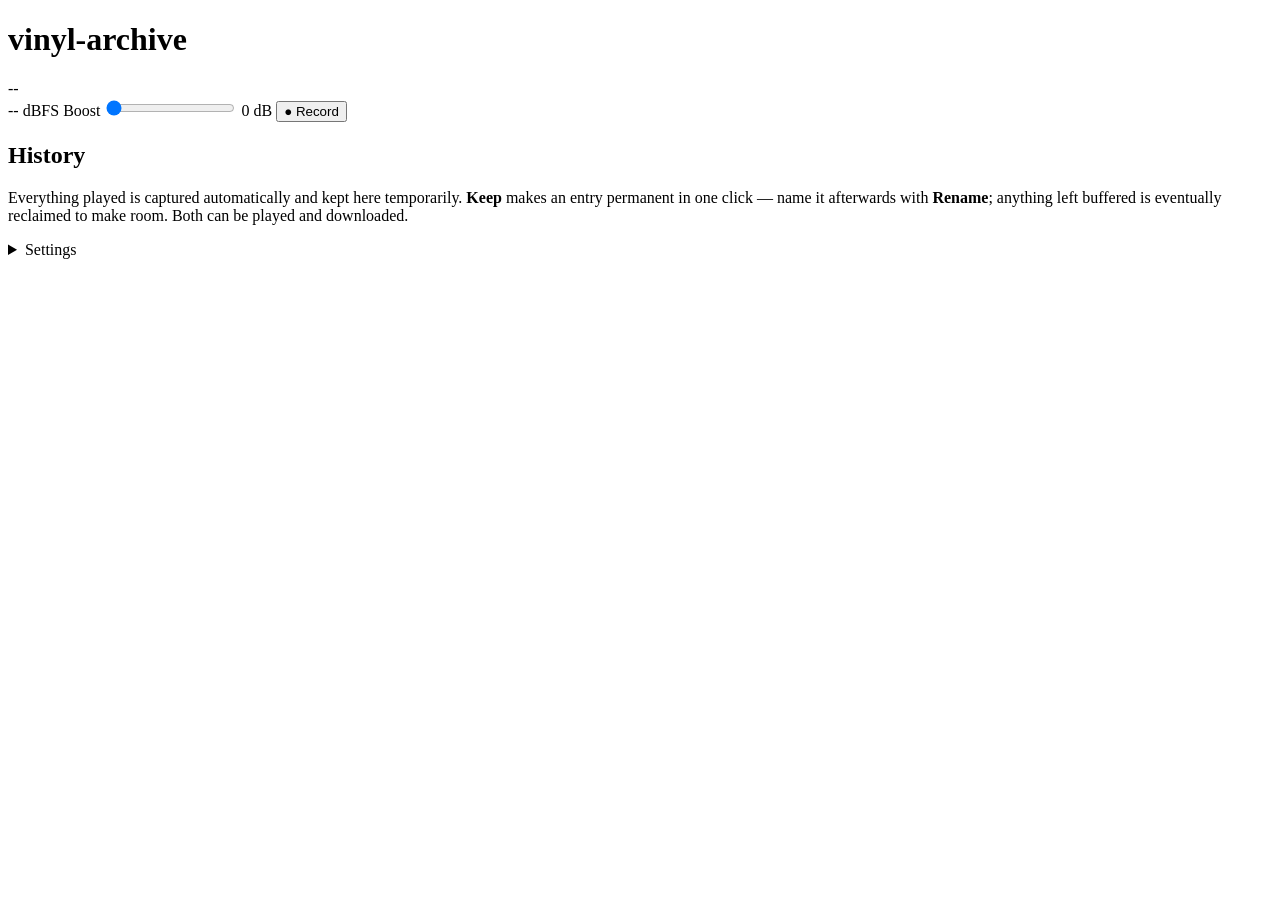
==== vinyl_archive/web/static/index.html @ c11b5b74 "feat: keep in one click, name it later with rename" ====
<!DOCTYPE html>
<html lang="en">
<head>
<meta charset="utf-8">
<meta name="viewport" content="width=device-width, initial-scale=1">
<title>vinyl-archive</title>
<link rel="stylesheet" href="/static/style.css">
</head>
<body>
<header>
  <h1>vinyl-archive</h1>
  <div id="status-bar">
    <span id="capture-state" class="badge">--</span>
    <div class="meter" title="Input level">
      <div id="level-bar" class="meter-fill"></div>
    </div>
    <span id="level-text" class="mono">-- dBFS</span>
    <span id="buffer-text" class="dim"></span>
    <span class="spacer"></span>
    <label id="gain-control" title="Playback boost. Applied on the way to the
speakers only — the stored audio is never modified. Line-in from a phono stage
sits well below full scale, so a few dB here just matches it to other players.
Above 0 dB, already-loud passages can clip on output.">
      <span class="dim">Boost</span>
      <input id="gain" type="range" min="0" max="24" step="1" value="0">
      <span id="gain-text" class="mono">0 dB</span>
    </label>
    <button id="btn-rec" class="rec">● Record</button>
    <button id="btn-rec-stop" class="danger" hidden>■ Stop recording</button>
  </div>
</header>

<main>
  <section>
    <h2>History</h2>
    <p class="dim legend">Everything played is captured automatically and kept
    here temporarily. <b>Keep</b> makes an entry permanent in one click —
    name it afterwards with <b>Rename</b>; anything left buffered is
    eventually reclaimed to make room. Both can be played and downloaded.</p>
    <div id="history" class="list"></div>
  </section>

  <section>
    <details id="settings">
      <summary>Settings</summary>
      <form id="settings-form">
        <h3>Detection</h3>
        <div class="fields">
          <label>Start threshold (dBFS)
            <input type="number" step="0.5" name="start_threshold_dbfs"></label>
          <label>Stop threshold (dBFS)
            <input type="number" step="0.5" name="stop_threshold_dbfs"></label>
          <label>Start hold (s)
            <input type="number" step="0.1" min="0" name="start_hold_seconds"></label>
          <label>End silence (s)
            <input type="number" step="1" min="1" name="end_silence_seconds"></label>
          <label>Pre-roll (s)
            <input type="number" step="0.1" min="0" name="preroll_seconds"></label>
          <label>Post-roll (s)
            <input type="number" step="0.1" min="0" name="postroll_seconds"></label>
          <label>Min session (s)
            <input type="number" step="1" min="0" name="min_session_seconds"></label>
          <label>Analysis block (ms)
            <input type="number" step="10" min="10" max="1000" name="block_ms"></label>
          <label class="check">
            <input type="checkbox" name="silence_gating">
            Silence gating (write to disk only while a session is open)</label>
        </div>

        <h3>Input</h3>
        <div class="fields">
          <label>ALSA device
            <input type="text" name="device" placeholder="hw:CARD=CODEC"></label>
          <label>Sample rate (Hz)
            <input type="number" step="1000" name="sample_rate"></label>
          <label>Channels
            <input type="number" step="1" min="1" max="8" name="channels"></label>
          <label>Bit depth
            <select name="bit_depth">
              <option value="16">16-bit</option>
              <option value="24">24-bit</option>
            </select></label>
        </div>
        <p class="dim">The device is switched immediately. Sample rate,
        channels and bit depth take effect after a service restart — the
        buffer cannot mix formats, so its current contents are discarded then.
        Saved recordings are never affected.</p>

        <h3>Buffer</h3>
        <div class="fields">
          <label>Segment length (s)
            <input type="number" step="5" min="1" max="600" name="segment_seconds"></label>
          <label>Max segments
            <input type="number" step="10" min="2" name="max_segments"></label>
          <label>Released grace (s)
            <input type="number" step="10" min="0" name="released_grace_seconds"></label>
          <label>Min free disk (MB)
            <input type="number" step="128" min="0" name="min_free_mb"></label>
        </div>
        <p class="dim">Segment length × max segments is how far back the
        history reaches. Segments already on disk keep their own length, so
        changes apply from the next rotation.</p>

        <h3>Resilience</h3>
        <div class="fields">
          <label>Restart backoff min (s)
            <input type="number" step="0.5" min="0.1" name="restart_backoff_min_s"></label>
          <label>Restart backoff max (s)
            <input type="number" step="0.5" min="0.1" name="restart_backoff_max_s"></label>
          <label class="check">
            <input type="checkbox" name="auto_start">
            Start capturing on boot</label>
        </div>

        <div class="form-actions">
          <button type="submit">Apply</button>
          <span id="settings-msg" class="dim"></span>
        </div>
      </form>

      <p class="dim">Not editable here: <code>[server]</code> host/port and
      <code>[paths]</code> live in <code>config.toml</code> (a wrong binding
      would lock this page out, and the settings store itself lives under
      <code>data_dir</code>), and <code>[capture] command</code> stays
      file-only because this UI has no authentication.</p>

      <div id="capture-control">
        <button id="btn-start" hidden class="secondary">Resume continuous capture</button>
        <button id="btn-stop" hidden class="secondary">Pause continuous capture</button>
        <span class="dim">Pausing stops the automatic backup entirely.</span>
      </div>
    </details>
  </section>
</main>

<footer>
  <span id="disk-text" class="dim"></span>
</footer>

<script src="/static/app.js"></script>
</body>
</html>
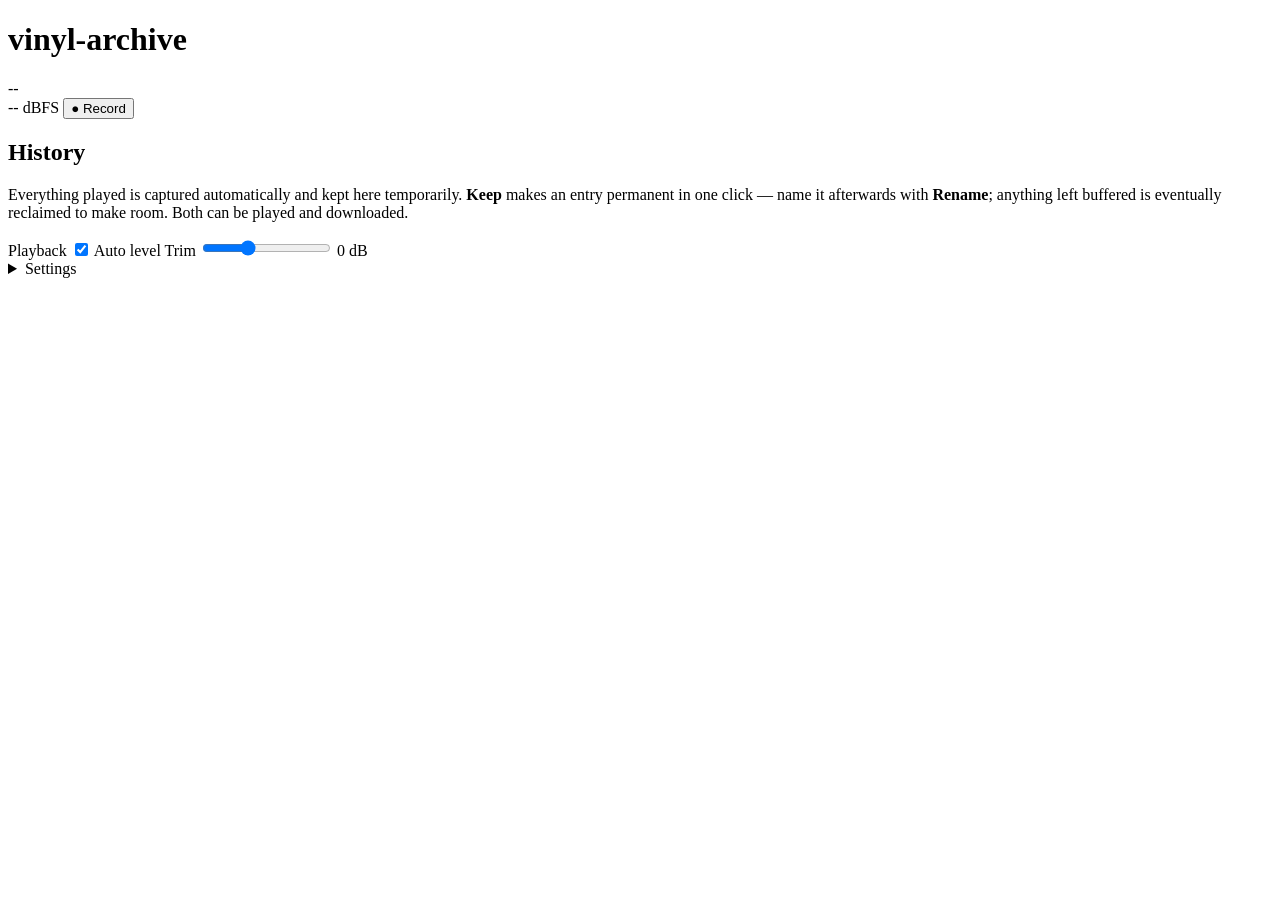
==== commit 71609ae2: "feat: level playback per entry from levels measured at write time" ====
--- a/vinyl_archive/web/static/index.html
+++ b/vinyl_archive/web/static/index.html
@@ -17,14 +17,6 @@
     <span id="level-text" class="mono">-- dBFS</span>
     <span id="buffer-text" class="dim"></span>
     <span class="spacer"></span>
-    <label id="gain-control" title="Playback boost. Applied on the way to the
-speakers only — the stored audio is never modified. Line-in from a phono stage
-sits well below full scale, so a few dB here just matches it to other players.
-Above 0 dB, already-loud passages can clip on output.">
-      <span class="dim">Boost</span>
-      <input id="gain" type="range" min="0" max="24" step="1" value="0">
-      <span id="gain-text" class="mono">0 dB</span>
-    </label>
     <button id="btn-rec" class="rec">● Record</button>
     <button id="btn-rec-stop" class="danger" hidden>■ Stop recording</button>
   </div>
@@ -37,6 +29,24 @@
     here temporarily. <b>Keep</b> makes an entry permanent in one click —
     name it afterwards with <b>Rename</b>; anything left buffered is
     eventually reclaimed to make room. Both can be played and downloaded.</p>
+    <div id="playback-bar">
+      <span class="dim">Playback</span>
+      <label class="check" title="Levels each entry on the way to the speakers
+so records cut at different levels play back equally loud. Measured while the
+audio was captured: the RMS is aimed at -18 dBFS, backing off if that would
+push the loudest sample past -1 dBFS. The stored file is never modified — a
+download is always the untouched transfer.">
+        <input type="checkbox" id="auto-level" checked>
+        Auto level
+      </label>
+      <label id="gain-control" title="Manual offset on top of auto level, for
+when a transfer still sits wrong. Above 0 dB with auto level off, already-loud
+passages can clip on output.">
+        <span class="dim">Trim</span>
+        <input id="gain" type="range" min="-12" max="24" step="1" value="0">
+        <span id="gain-text" class="mono">0 dB</span>
+      </label>
+    </div>
     <div id="history" class="list"></div>
   </section>
 
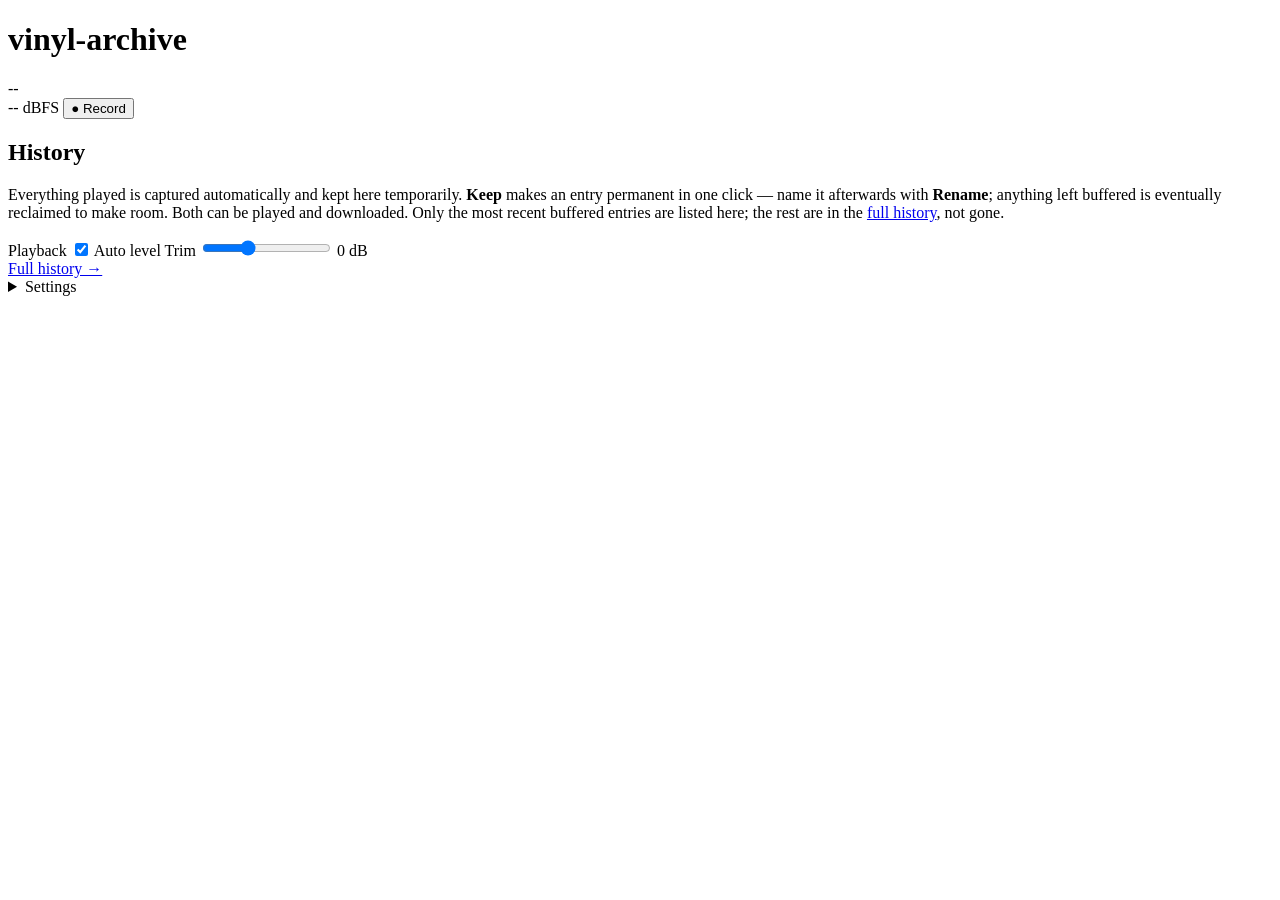
==== commit 96f05dad: "feat: make the front page a recency window, add a full history page The front page listed every buff" ====
--- a/vinyl_archive/web/static/index.html
+++ b/vinyl_archive/web/static/index.html
@@ -4,6 +4,21 @@
 <meta charset="utf-8">
 <meta name="viewport" content="width=device-width, initial-scale=1">
 <title>vinyl-archive</title>
+<meta name="theme-color" content="#16181d">
+<!-- Bookmarks and tabs. The .ico is at the site root because browsers ask for
+     /favicon.ico on their own, before they have parsed any of this. -->
+<link rel="icon" href="/favicon.ico" sizes="32x32">
+<link rel="icon" href="/static/icons/icon.svg" type="image/svg+xml">
+<!-- "Add to Home Screen". iOS ignores the manifest's icons and name, so the
+     apple-* tags below carry them; Android reads the manifest. -->
+<link rel="apple-touch-icon" href="/static/icons/apple-touch-icon.png">
+<link rel="manifest" href="/manifest.webmanifest">
+<meta name="apple-mobile-web-app-capable" content="yes">
+<meta name="mobile-web-app-capable" content="yes">
+<meta name="apple-mobile-web-app-title" content="Vinyl">
+<!-- "black", not "black-translucent": translucent puts the header under the
+     status bar and this layout has no safe-area padding to give it. -->
+<meta name="apple-mobile-web-app-status-bar-style" content="black">
 <link rel="stylesheet" href="/static/style.css">
 </head>
 <body>
@@ -28,7 +43,9 @@
     <p class="dim legend">Everything played is captured automatically and kept
     here temporarily. <b>Keep</b> makes an entry permanent in one click —
     name it afterwards with <b>Rename</b>; anything left buffered is
-    eventually reclaimed to make room. Both can be played and downloaded.</p>
+    eventually reclaimed to make room. Both can be played and downloaded.
+    Only the most recent buffered entries are listed here; the rest are in the
+    <a href="/history">full history</a>, not gone.</p>
     <div id="playback-bar">
       <span class="dim">Playback</span>
       <label class="check" title="Levels each entry on the way to the speakers
@@ -48,6 +65,7 @@
       </label>
     </div>
     <div id="history" class="list"></div>
+    <a class="more" href="/history">Full history →</a>
   </section>
 
   <section>
@@ -57,21 +75,21 @@
         <h3>Detection</h3>
         <div class="fields">
           <label>Start threshold (dBFS)
-            <input type="number" step="0.5" name="start_threshold_dbfs"></label>
+            <input type="number" step="any" min="-120" max="0" name="start_threshold_dbfs"></label>
           <label>Stop threshold (dBFS)
-            <input type="number" step="0.5" name="stop_threshold_dbfs"></label>
+            <input type="number" step="any" min="-120" max="0" name="stop_threshold_dbfs"></label>
           <label>Start hold (s)
-            <input type="number" step="0.1" min="0" name="start_hold_seconds"></label>
+            <input type="number" step="any" min="0" max="10" name="start_hold_seconds"></label>
           <label>End silence (s)
-            <input type="number" step="1" min="1" name="end_silence_seconds"></label>
+            <input type="number" step="any" min="1" max="600" name="end_silence_seconds"></label>
           <label>Pre-roll (s)
-            <input type="number" step="0.1" min="0" name="preroll_seconds"></label>
+            <input type="number" step="any" min="0" max="30" name="preroll_seconds"></label>
           <label>Post-roll (s)
-            <input type="number" step="0.1" min="0" name="postroll_seconds"></label>
+            <input type="number" step="any" min="0" max="60" name="postroll_seconds"></label>
           <label>Min session (s)
-            <input type="number" step="1" min="0" name="min_session_seconds"></label>
+            <input type="number" step="any" min="0" max="3600" name="min_session_seconds"></label>
           <label>Analysis block (ms)
-            <input type="number" step="10" min="10" max="1000" name="block_ms"></label>
+            <input type="number" step="1" min="10" max="1000" name="block_ms"></label>
           <label class="check">
             <input type="checkbox" name="silence_gating">
             Silence gating (write to disk only while a session is open)</label>
@@ -82,7 +100,7 @@
           <label>ALSA device
             <input type="text" name="device" placeholder="hw:CARD=CODEC"></label>
           <label>Sample rate (Hz)
-            <input type="number" step="1000" name="sample_rate"></label>
+            <input type="number" step="1" min="8000" max="192000" name="sample_rate"></label>
           <label>Channels
             <input type="number" step="1" min="1" max="8" name="channels"></label>
           <label>Bit depth
@@ -99,13 +117,13 @@
         <h3>Buffer</h3>
         <div class="fields">
           <label>Segment length (s)
-            <input type="number" step="5" min="1" max="600" name="segment_seconds"></label>
+            <input type="number" step="1" min="1" max="600" name="segment_seconds"></label>
           <label>Max segments
-            <input type="number" step="10" min="2" name="max_segments"></label>
+            <input type="number" step="1" min="2" max="100000" name="max_segments"></label>
           <label>Released grace (s)
-            <input type="number" step="10" min="0" name="released_grace_seconds"></label>
+            <input type="number" step="any" min="0" max="86400" name="released_grace_seconds"></label>
           <label>Min free disk (MB)
-            <input type="number" step="128" min="0" name="min_free_mb"></label>
+            <input type="number" step="1" min="0" max="1000000" name="min_free_mb"></label>
         </div>
         <p class="dim">Segment length × max segments is how far back the
         history reaches. Segments already on disk keep their own length, so
@@ -114,9 +132,9 @@
         <h3>Resilience</h3>
         <div class="fields">
           <label>Restart backoff min (s)
-            <input type="number" step="0.5" min="0.1" name="restart_backoff_min_s"></label>
+            <input type="number" step="any" min="0.1" max="60" name="restart_backoff_min_s"></label>
           <label>Restart backoff max (s)
-            <input type="number" step="0.5" min="0.1" name="restart_backoff_max_s"></label>
+            <input type="number" step="any" min="0.1" max="600" name="restart_backoff_max_s"></label>
           <label class="check">
             <input type="checkbox" name="auto_start">
             Start capturing on boot</label>
@@ -147,6 +165,7 @@
   <span id="disk-text" class="dim"></span>
 </footer>
 
+<script src="/static/common.js"></script>
 <script src="/static/app.js"></script>
 </body>
 </html>
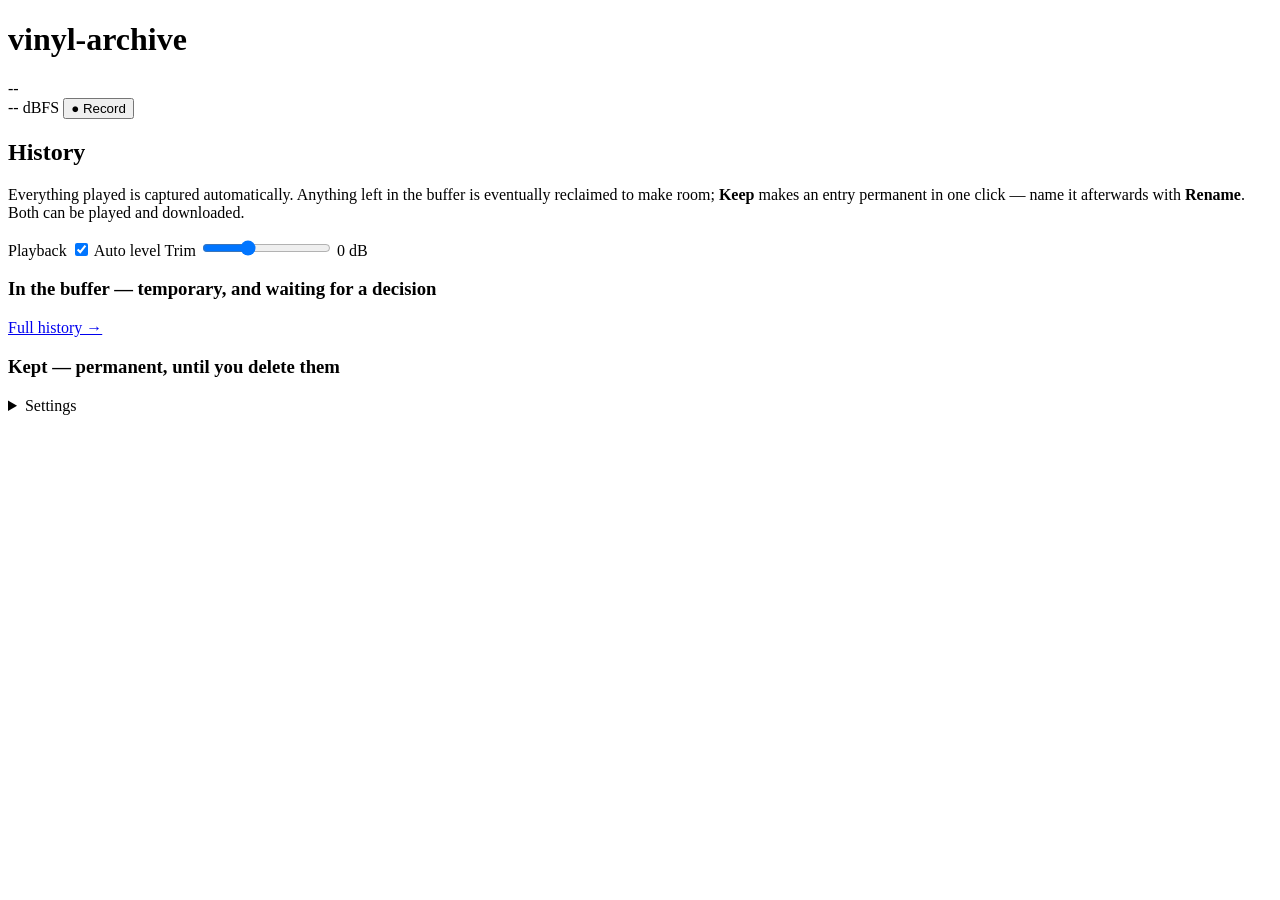
==== commit d3cf9bd0: "feat: browse the history by day, and split buffered from kept The front page mixed two things with d" ====
--- a/vinyl_archive/web/static/index.html
+++ b/vinyl_archive/web/static/index.html
@@ -40,12 +40,10 @@
 <main>
   <section>
     <h2>History</h2>
-    <p class="dim legend">Everything played is captured automatically and kept
-    here temporarily. <b>Keep</b> makes an entry permanent in one click —
-    name it afterwards with <b>Rename</b>; anything left buffered is
-    eventually reclaimed to make room. Both can be played and downloaded.
-    Only the most recent buffered entries are listed here; the rest are in the
-    <a href="/history">full history</a>, not gone.</p>
+    <p class="dim legend">Everything played is captured automatically. Anything
+    left in the buffer is eventually reclaimed to make room; <b>Keep</b> makes
+    an entry permanent in one click — name it afterwards with <b>Rename</b>.
+    Both can be played and downloaded.</p>
     <div id="playback-bar">
       <span class="dim">Playback</span>
       <label class="check" title="Levels each entry on the way to the speakers
@@ -64,8 +62,14 @@
         <span id="gain-text" class="mono">0 dB</span>
       </label>
     </div>
-    <div id="history" class="list"></div>
+    <h3 class="list-head">In the buffer
+      <span class="dim">— temporary, and waiting for a decision</span></h3>
+    <div id="buffered" class="list"></div>
     <a class="more" href="/history">Full history →</a>
+
+    <h3 class="list-head">Kept
+      <span class="dim">— permanent, until you delete them</span></h3>
+    <div id="kept" class="list"></div>
   </section>
 
   <section>
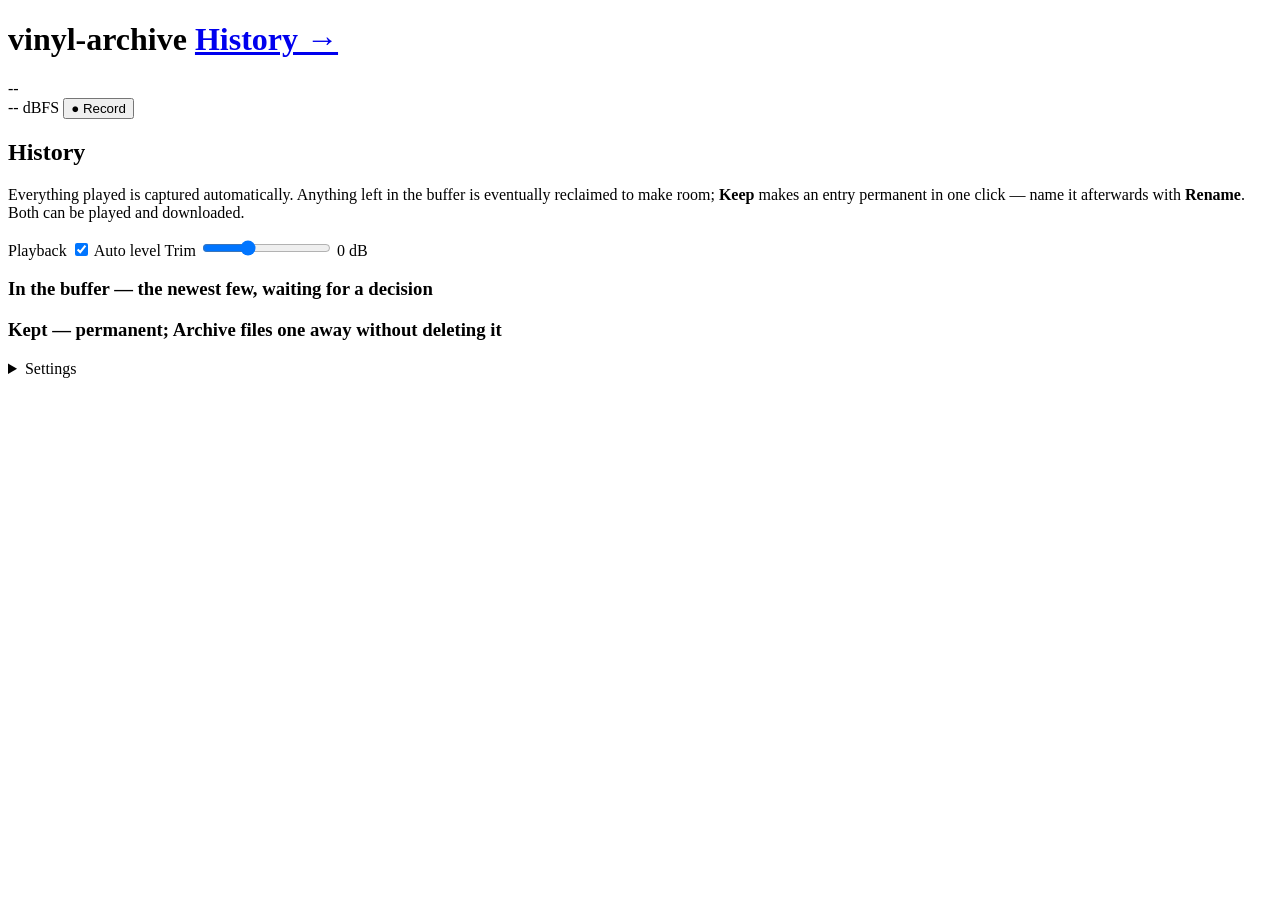
==== commit b8ad4e88: "feat: archive kept recordings, and scope the history to a month" ====
--- a/vinyl_archive/web/static/index.html
+++ b/vinyl_archive/web/static/index.html
@@ -23,7 +23,11 @@
 </head>
 <body>
 <header>
-  <h1>vinyl-archive</h1>
+  <!-- A page-level link, not part of either list below: both of them are
+       filtered views (a window over the buffer, and the kept entries that
+       have not been archived), and the full history is where the rest of
+       both live. -->
+  <h1>vinyl-archive <a class="nav" href="/history">History →</a></h1>
   <div id="status-bar">
     <span id="capture-state" class="badge">--</span>
     <div class="meter" title="Input level">
@@ -63,12 +67,12 @@
       </label>
     </div>
     <h3 class="list-head">In the buffer
-      <span class="dim">— temporary, and waiting for a decision</span></h3>
+      <span class="dim">— the newest few, waiting for a decision</span></h3>
     <div id="buffered" class="list"></div>
-    <a class="more" href="/history">Full history →</a>
 
     <h3 class="list-head">Kept
-      <span class="dim">— permanent, until you delete them</span></h3>
+      <span class="dim">— permanent; <b>Archive</b> files one away without
+      deleting it</span></h3>
     <div id="kept" class="list"></div>
   </section>
 
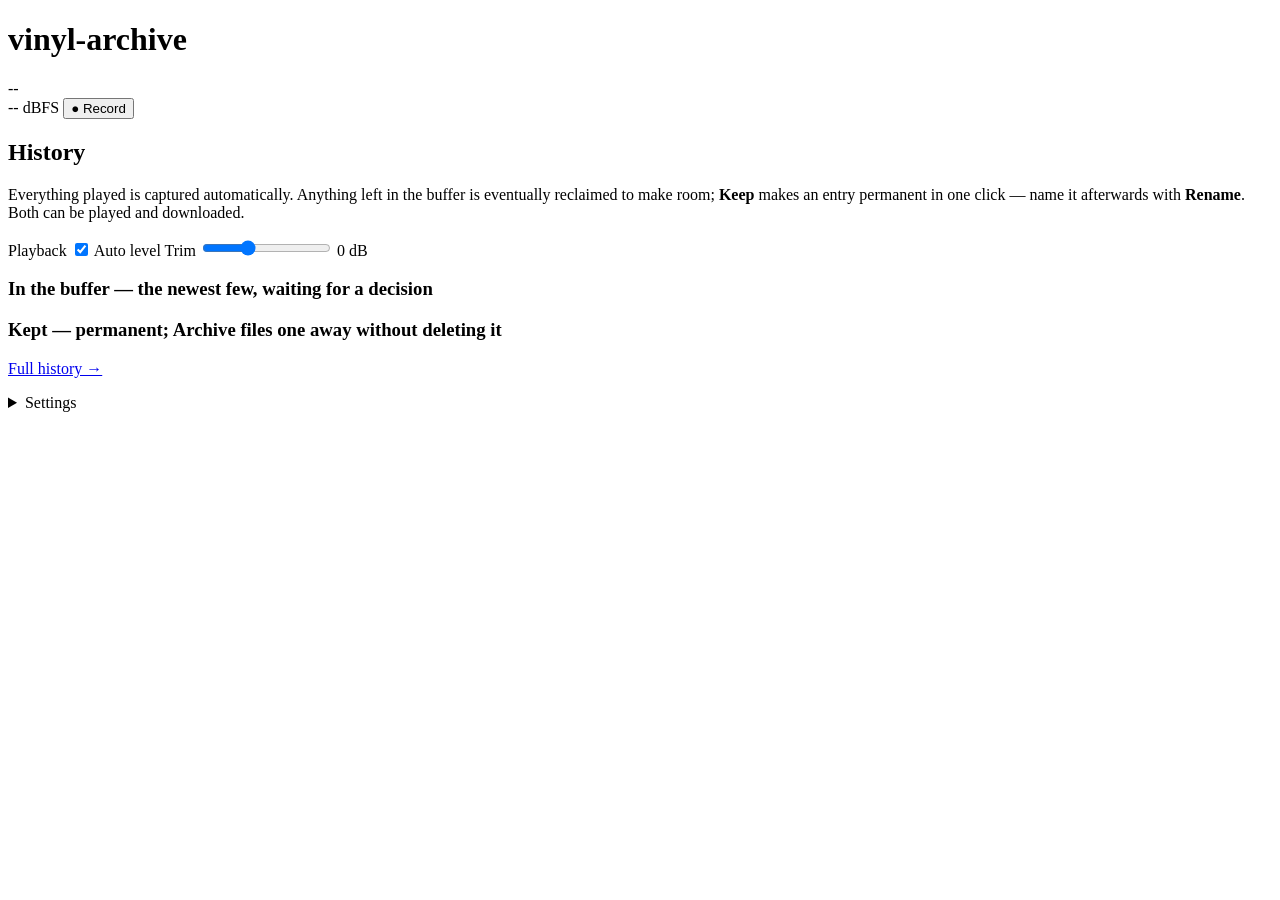
==== commit f0d1a38f: "feat: move the history link under the lists it continues" ====
--- a/vinyl_archive/web/static/index.html
+++ b/vinyl_archive/web/static/index.html
@@ -23,11 +23,7 @@
 </head>
 <body>
 <header>
-  <!-- A page-level link, not part of either list below: both of them are
-       filtered views (a window over the buffer, and the kept entries that
-       have not been archived), and the full history is where the rest of
-       both live. -->
-  <h1>vinyl-archive <a class="nav" href="/history">History →</a></h1>
+  <h1>vinyl-archive</h1>
   <div id="status-bar">
     <span id="capture-state" class="badge">--</span>
     <div class="meter" title="Input level">
@@ -74,6 +70,13 @@
       <span class="dim">— permanent; <b>Archive</b> files one away without
       deleting it</span></h3>
     <div id="kept" class="list"></div>
+
+    <!-- Below both lists, not in the header: both are filtered views (a window
+         over the buffer, and the kept entries that have not been archived), so
+         the link belongs where a list runs out — after you have read it — and
+         not competing with the title. Above Settings, because it continues the
+         same reading and Settings ends the page. -->
+    <p class="page-nav"><a class="nav" href="/history">Full history →</a></p>
   </section>
 
   <section>
